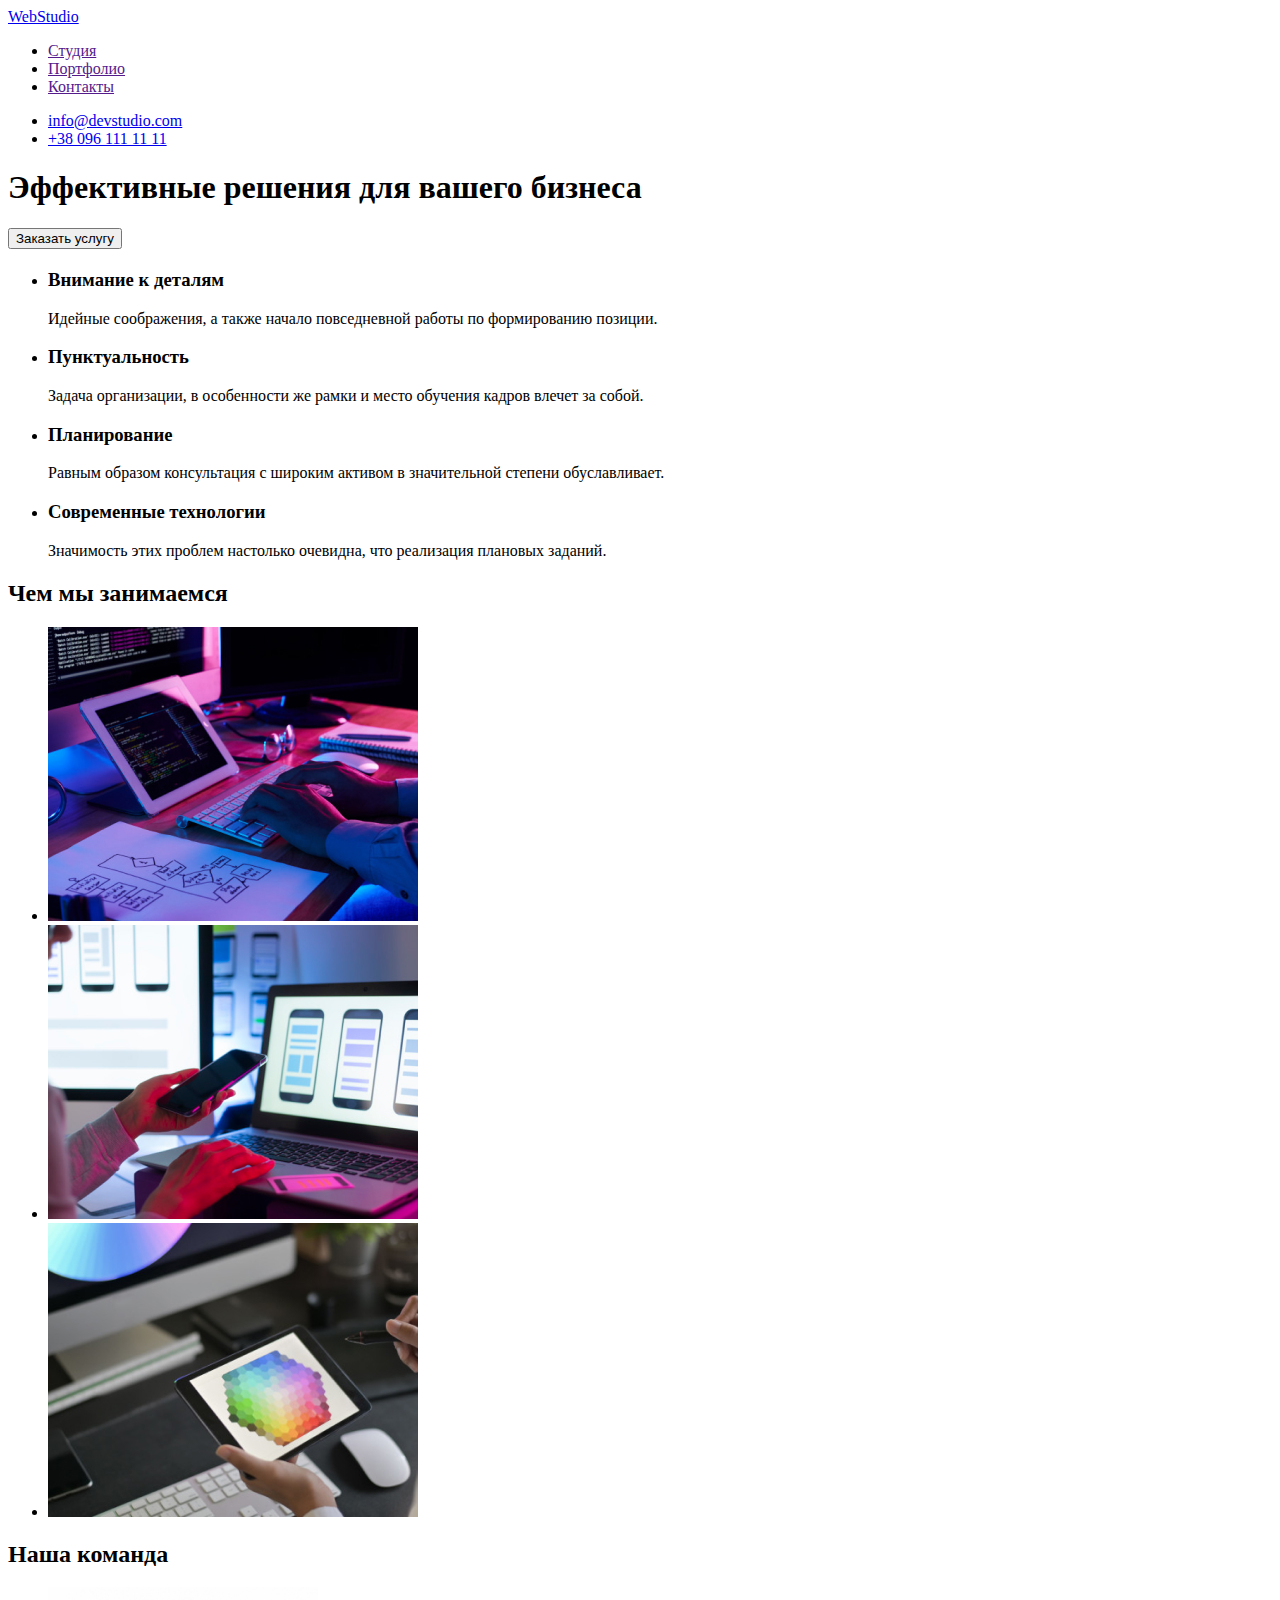
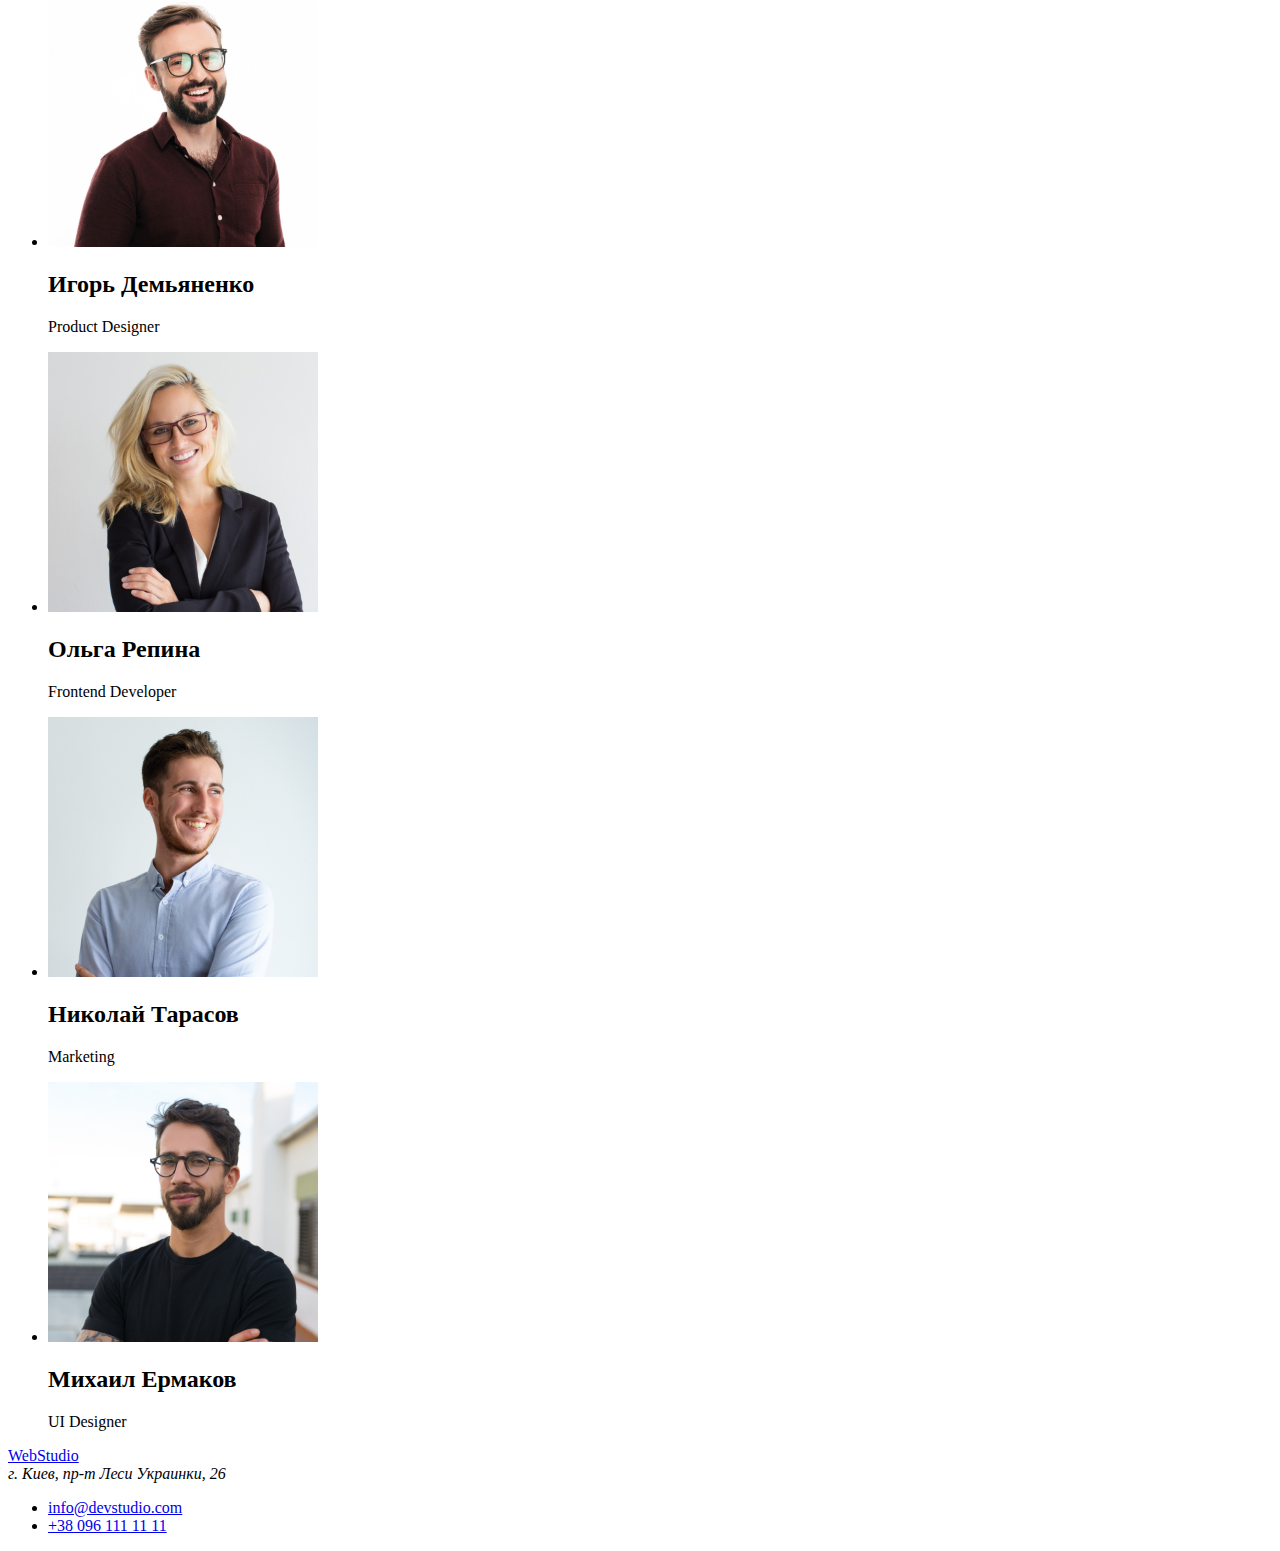
==== index.html @ ac0137b0 "начало" ====
<!DOCTYPE html>
<html lang="ru">
<head>
    <meta charset="UTF-8">
    <meta name="viewport" content="width=device-width, initial-scale=1.0">
    <title>Cтудия</title>
</head>
<body>
    <!--Шапка сторінки-->
<header>
    <nav>
        <a href="/">WebStudio</a>
         <ul>
            <li><a href="">Студия</a></li>
            <li><a href="">Портфолио</a></li>
            <li><a href="">Контакты</a></li>
         </ul>
    </nav>
    <ul>
        <li><a href="mailto:info@devstudio.com">info@devstudio.com</a></li>
        <li><a href="tell:+380961111111">+38 096 111 11 11</a></li>
    </ul>
</header>
     <!--Заголовок-->
    <main>
    <section>
      <h1>Эффективные решения для вашего бизнеса</h1>
      <button type="button">Заказать услугу</button>
    </section>
    <!-- Наші переваги -->
    <section>
        <h2></h2>
        <ul>
            <li>
               <h3>Внимание к деталям</h3>
               <p>Идейные соображения, а также начало повседневной работы по формированию позиции.</p>
            </li>
         <li>
              <h3>Пунктуальность</h3>
              <p>Задача организации, в особенности же рамки и место обучения кадров влечет за собой.</p>
         </li>
        <li>
             <h3>Планирование</h3>
             <p>Равным образом консультация с широким активом в значительной степени обуславливает.</p>
        </li>
        <li>
             <h3>Современные технологии</h3>
             <p>Значимость этих проблем настолько очевидна, что реализация плановых заданий.</p>
        </li>
        </ul>
    </section>
    <!-- Чим ми займаємось -->
    <section>
        <h2>Чем мы занимаемся</h2>
        <ul>
            <li>
                <img src="./img/пічатає.jpg" width="370" alt="печатає"/>
            </li>
            <li>
                <img src="./img/телефон_в_руках.jpg" width="370" alt="телефон в руках"/>
            </li>
            <li>
                <img src="./img/цвітова_гама_на_планшети.jpg" width="370" alt="цвітова гама"/>
            </li>
        </ul>       
    </section>
    <section>
        <h2>Наша команда</h2>
        <ul>
            <li>
                <img src="./img/Демьяненко.jpg" width="270" alt="Бородатий мужчина"/>
                <h2>Игорь Демьяненко</h2>
                <p>Product Designer</p>
            </li>
            <li>
                <img src="./img/ОльгаРепина.jpg" width="270" alt="Женщина"/>
                <h2>Ольга Репина</h2>
                <p>Frontend Developer</p>
            </li>
            <li>
                <img src="./img/Н.Тарасов.jpg" width="270" alt="Маркетолог"/>
                <h2>Николай Тарасов</h2>
                <p>Marketing</p>
            </li>
            <li>
                <img src="./img/Єрмаков.jpg" width="270" alt="Інженер"/>
                <h2>Михаил Ермаков</h2>
                <p>UI Designer</p>
            </li>
        </ul>
    </section>
    </main>
    <footer>
        <a href="/">WebStudio</a>
        <address>
            г. Киев, пр-т Леси Украинки, 26
        </address>
        <!-- Контакти -->
        <ul>
            <li><a href="mailto:info@devstudio.com">info@devstudio.com</a></li>
            <li><a href="tell:+380961111111">+38 096 111 11 11</a></li>
        </ul>
    </footer>
</body>
</html>
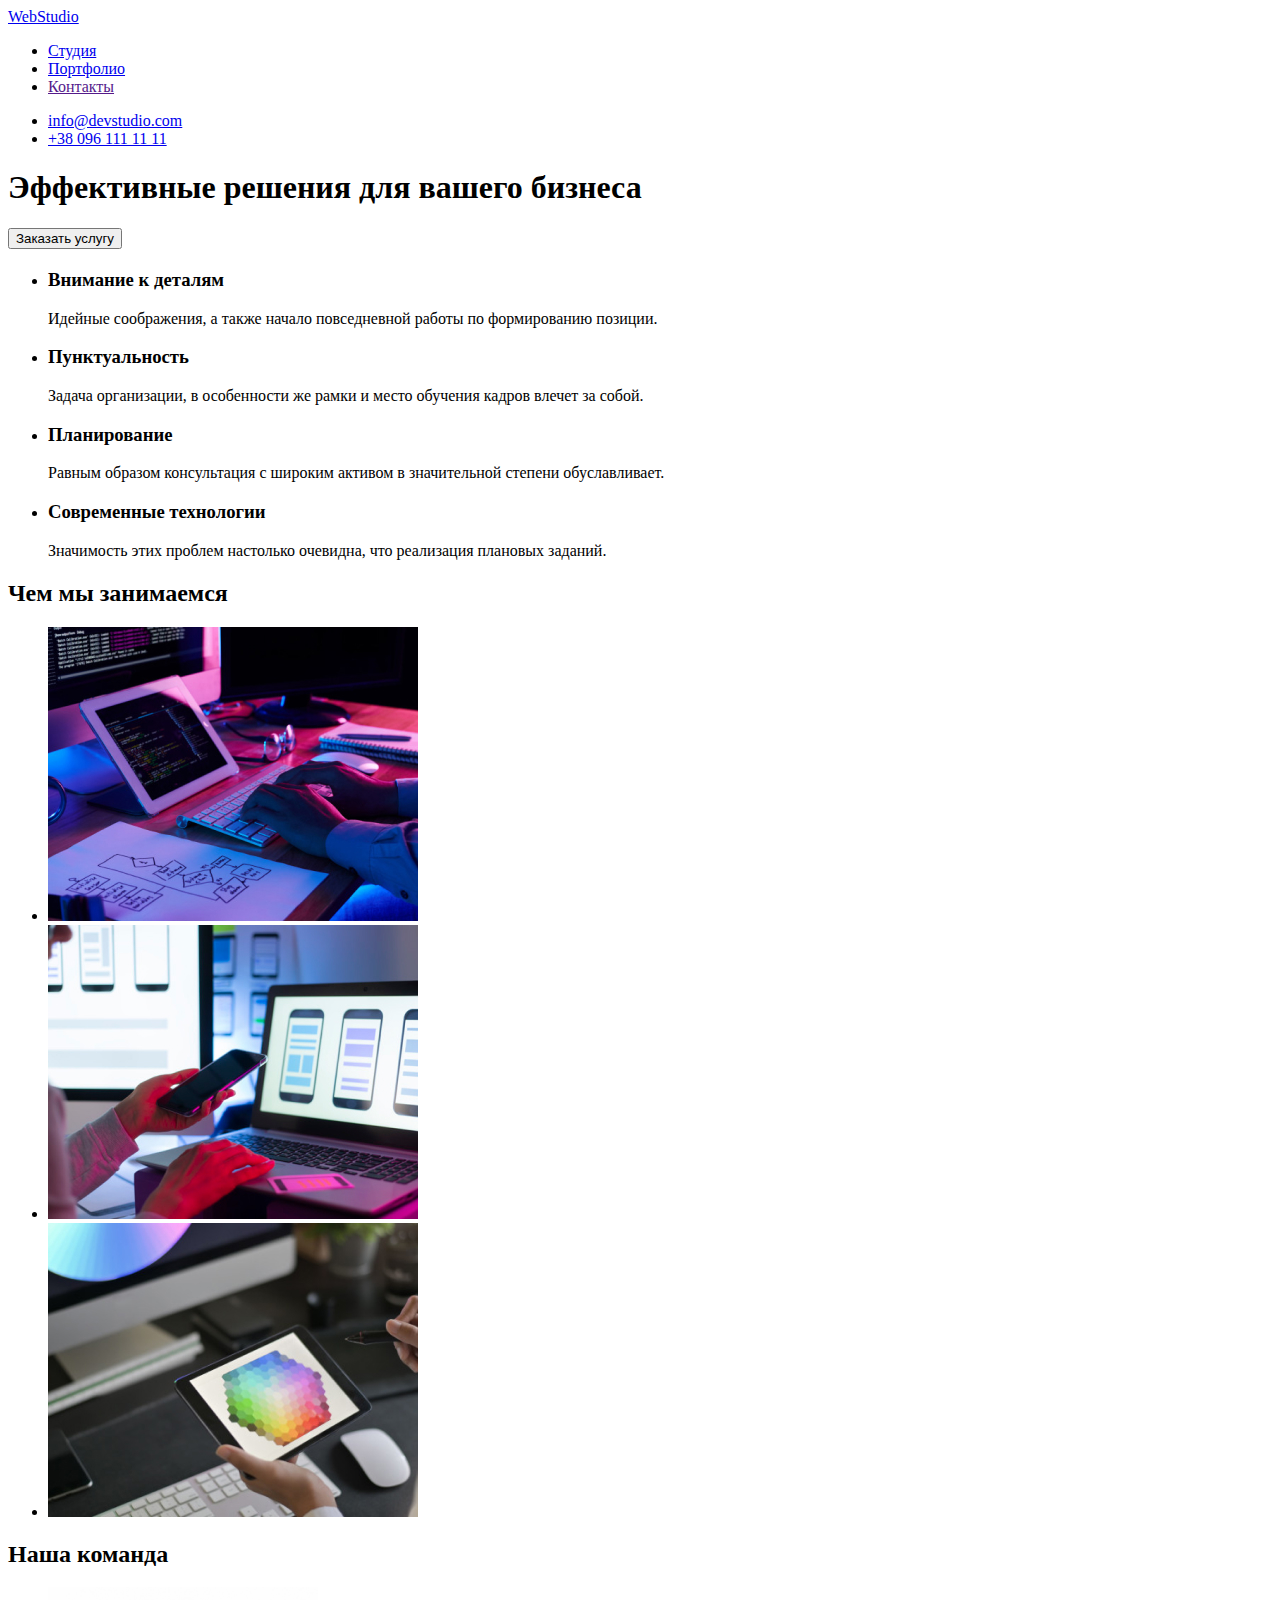
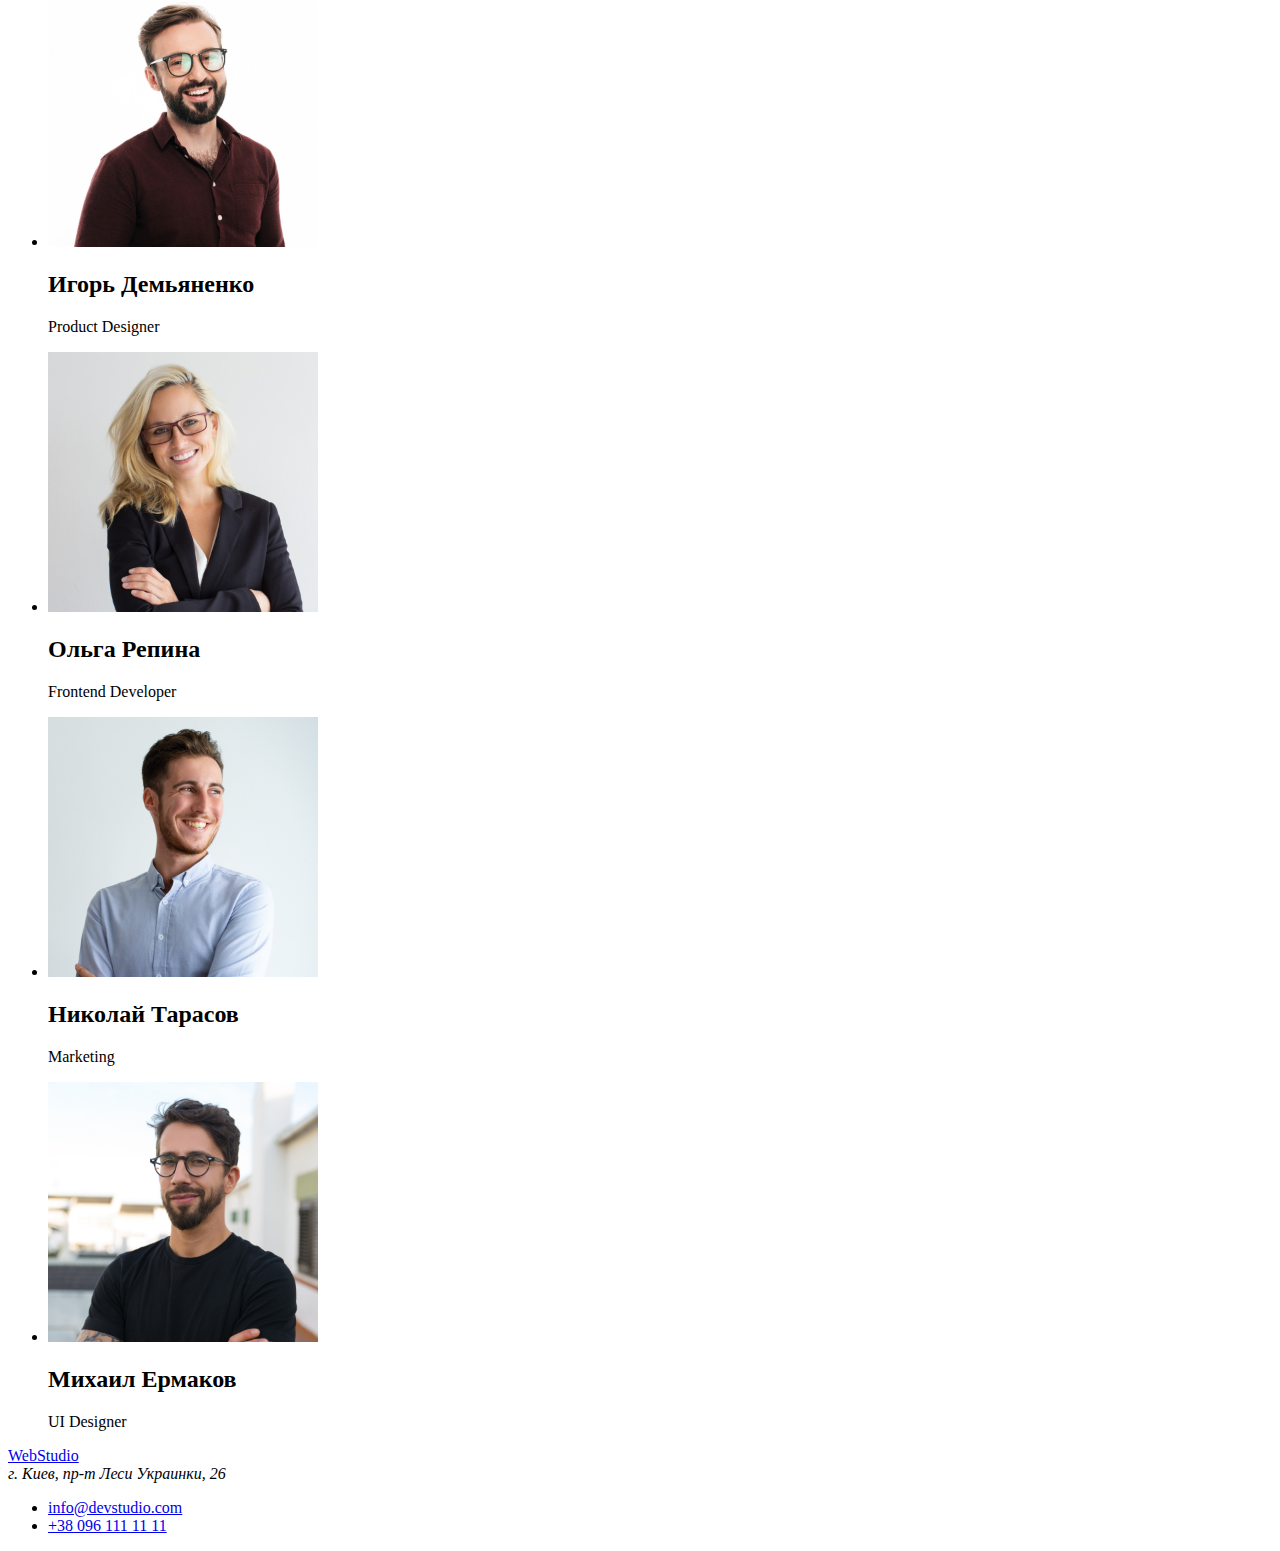
==== commit f95fced5: "портфолио" ====
--- a/index.html
+++ b/index.html
@@ -11,8 +11,8 @@
     <nav>
         <a href="/">WebStudio</a>
          <ul>
-            <li><a href="">Студия</a></li>
-            <li><a href="">Портфолио</a></li>
+            <li><a href="./index.html">Студия</a></li>
+            <li><a href="./Портфолио.html">Портфолио</a></li>
             <li><a href="">Контакты</a></li>
          </ul>
     </nav>
@@ -90,6 +90,7 @@
         </ul>
     </section>
     </main>
+    <!--Футер-->
     <footer>
         <a href="/">WebStudio</a>
         <address>
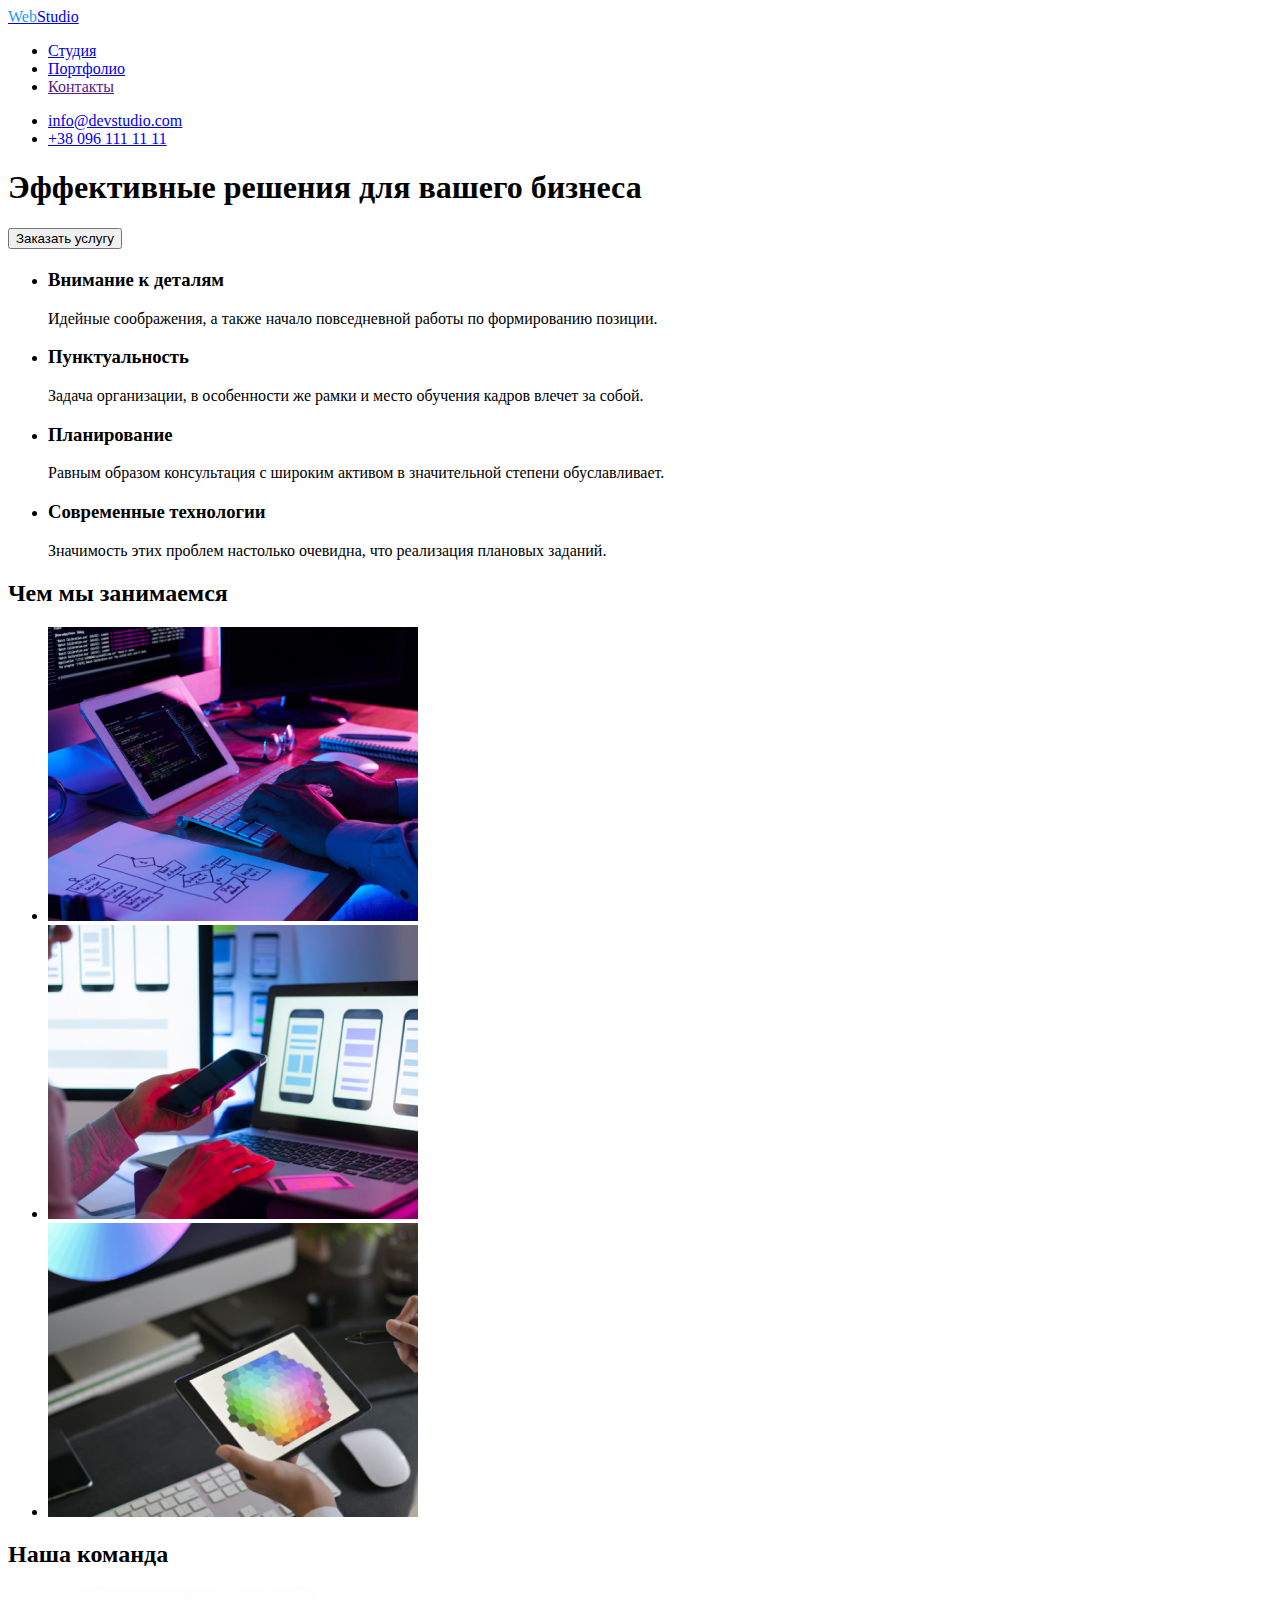
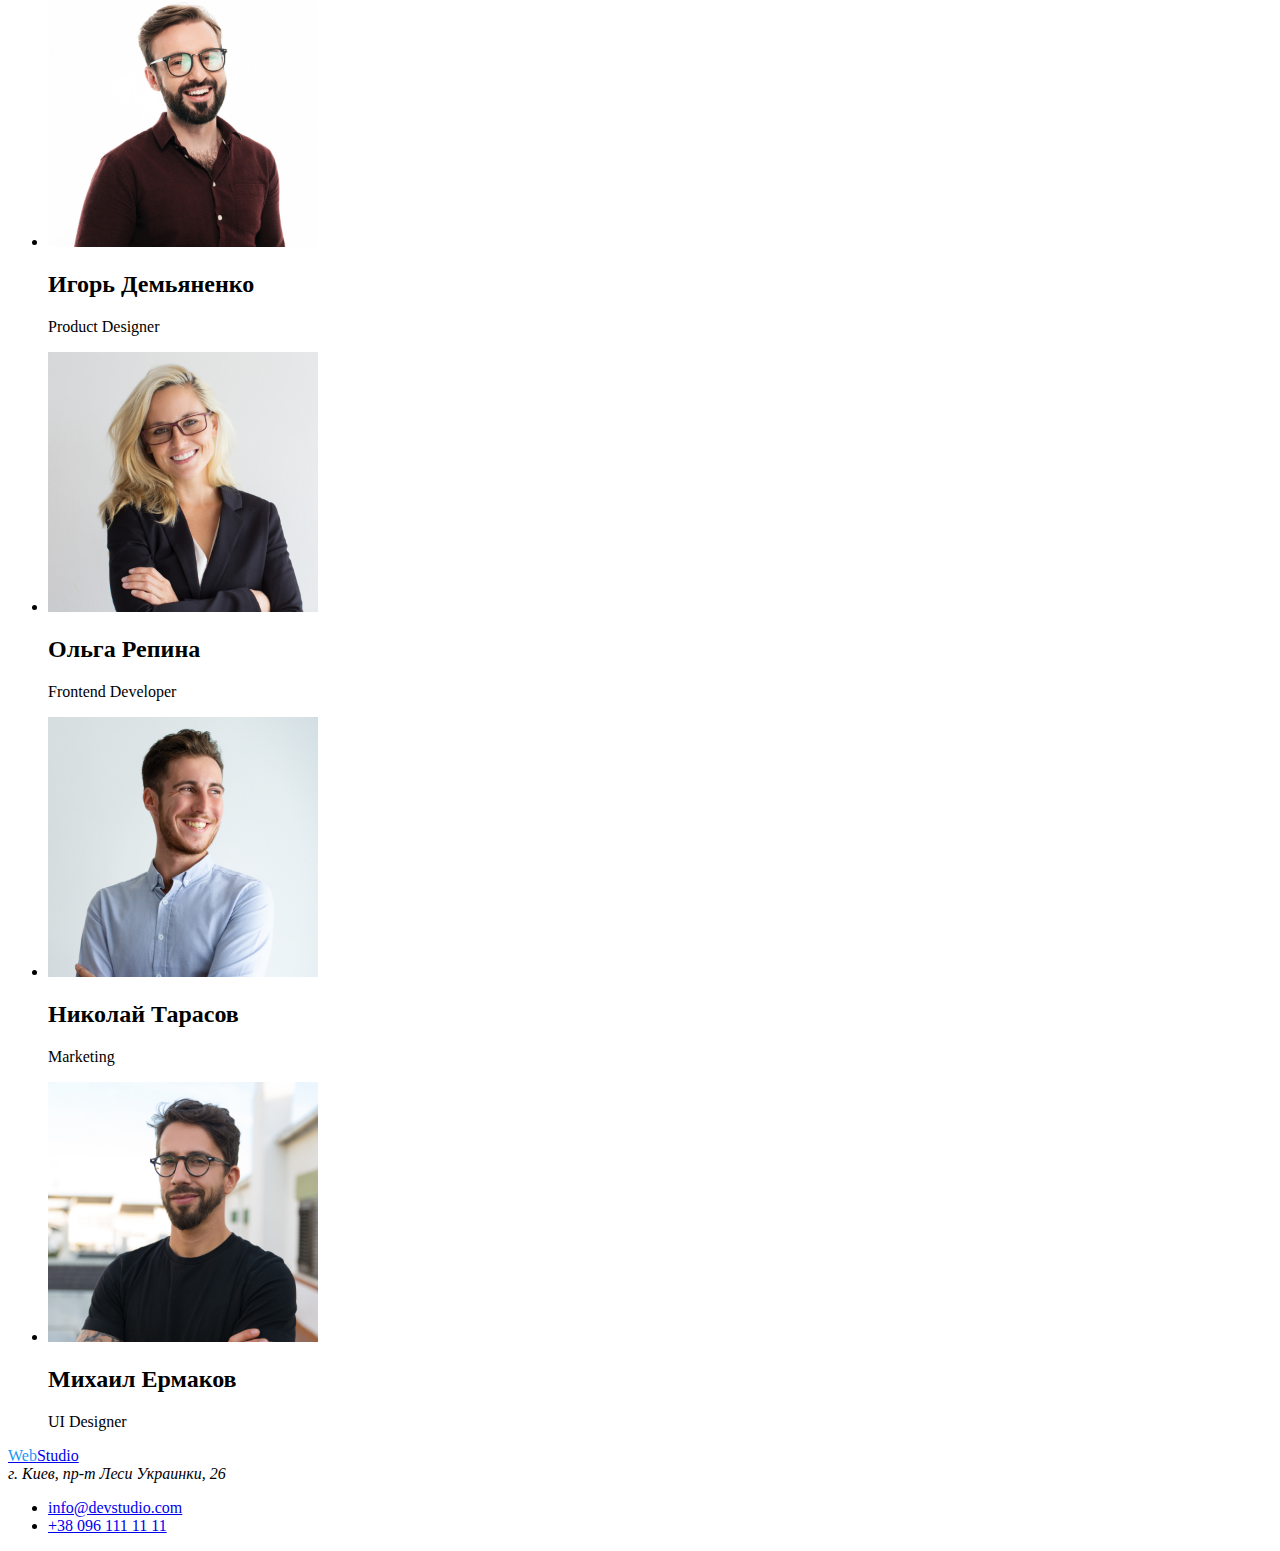
==== commit 77e5c603: "css" ====
--- a/index.html
+++ b/index.html
@@ -3,16 +3,18 @@
 <head>
     <meta charset="UTF-8">
     <meta name="viewport" content="width=device-width, initial-scale=1.0">
+    <link rel="stylesheet" href="./CSS/style.css">
+    <link rel="preconnect" href="https://fonts.gstatic.com">
     <title>Cтудия</title>
 </head>
 <body>
     <!--Шапка сторінки-->
 <header>
     <nav>
-        <a href="/">WebStudio</a>
+        <a class="logo-header" href="/"><span class="logo-web">Web</span><span class="logo-studio">Studio</span></a>
          <ul>
             <li><a href="./index.html">Студия</a></li>
-            <li><a href="./Портфолио.html">Портфолио</a></li>
+            <li><a href="./Portfolio.html">Портфолио</a></li>
             <li><a href="">Контакты</a></li>
          </ul>
     </nav>
@@ -92,7 +94,7 @@
     </main>
     <!--Футер-->
     <footer>
-        <a href="/">WebStudio</a>
+        <a class="logo-footer" href="/"><span class="logo-web">Web</span><span class="logo-header">Studio</span></a>
         <address>
             г. Киев, пр-т Леси Украинки, 26
         </address>
--- a/CSS/style.css
+++ b/CSS/style.css
@@ -0,0 +1,15 @@
+.body {
+  background-color: #e5e5e5;
+  color: #757575;
+  font-family: "Roboto", sans-serif;
+  font-size: 14px;
+  line-height: 1.71;
+  letter-spacing: 0.03em;
+}
+.logo-header {
+}
+.logo-web {
+  color: #2196f3;
+}
+.logo-studio {
+}
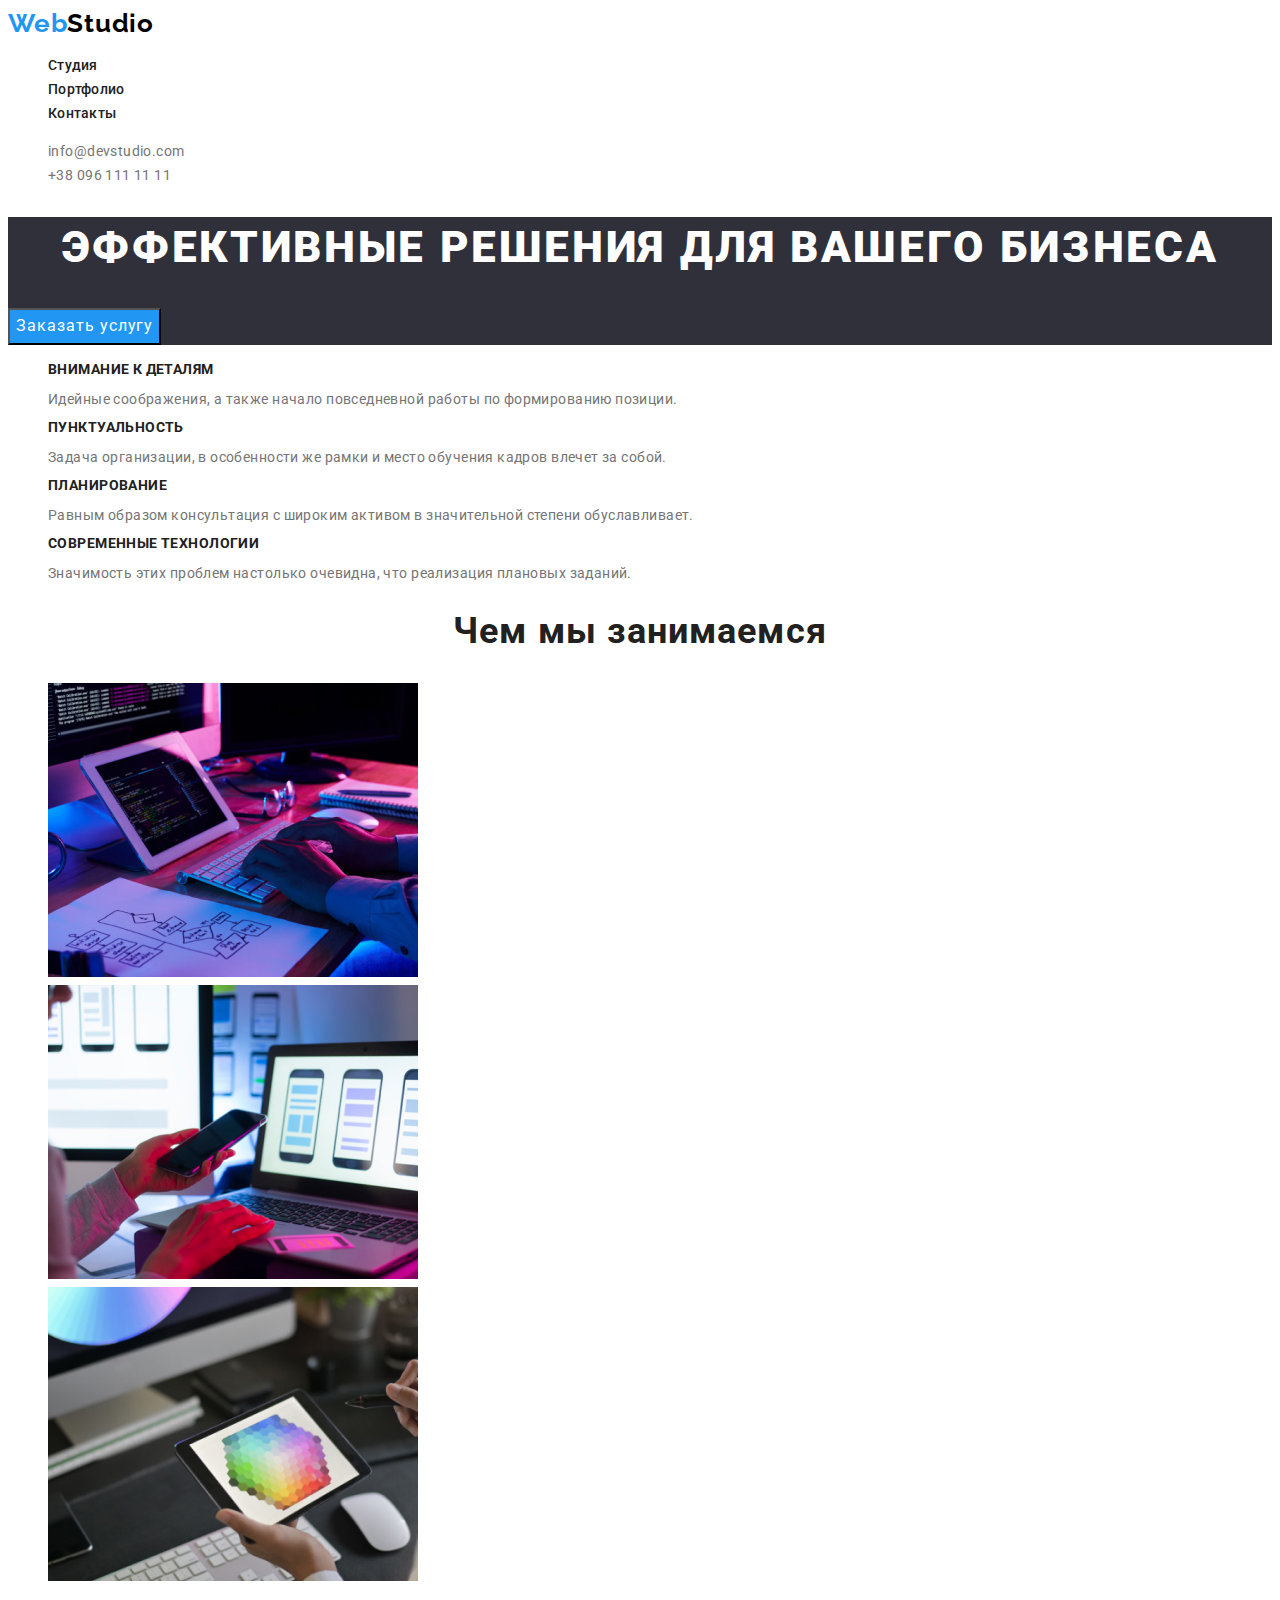
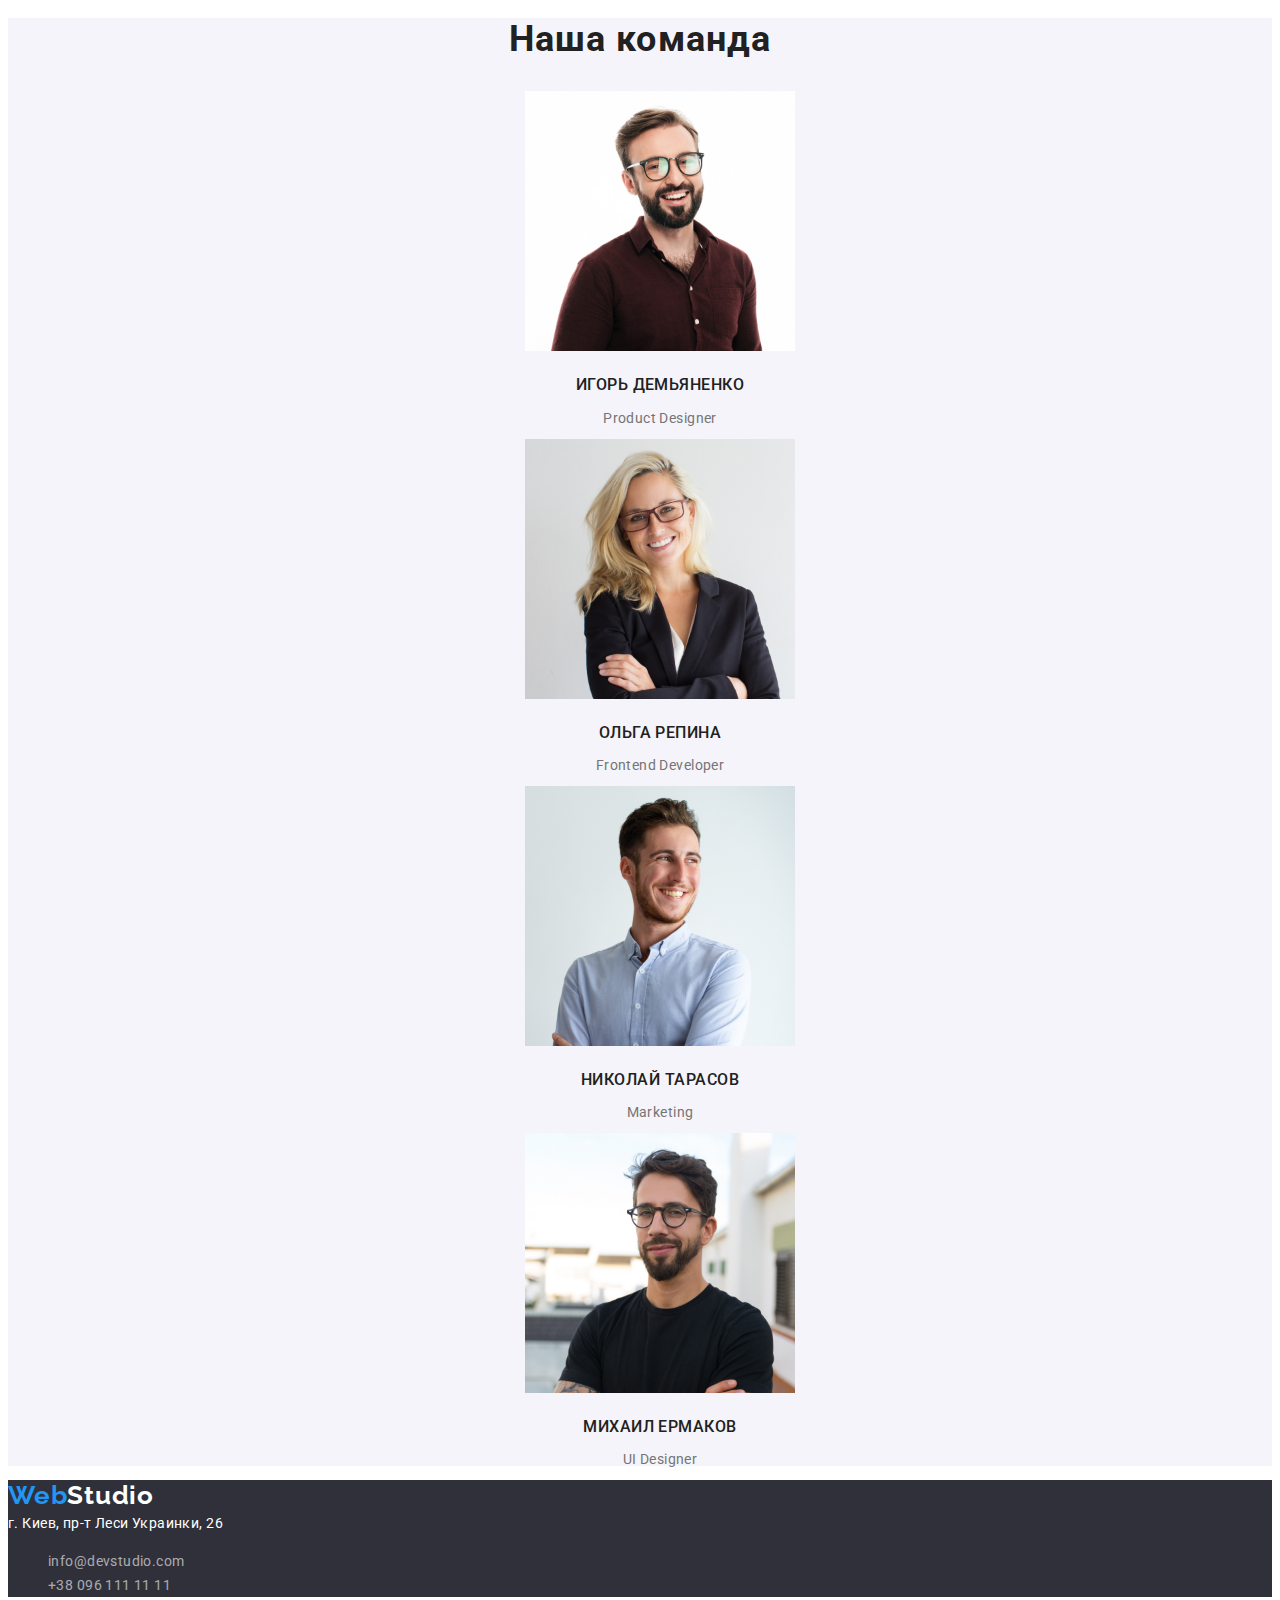
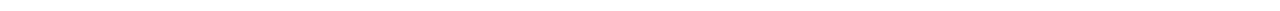
==== commit 1cbe62ea: "css" ====
--- a/index.html
+++ b/index.html
@@ -3,8 +3,9 @@
 <head>
     <meta charset="UTF-8">
     <meta name="viewport" content="width=device-width, initial-scale=1.0">
+    <link rel="preconnect" href="https://fonts.gstatic.com">
+    <link rel="stylesheet" href="https://fonts.googleapis.com/css2?family=Oleo+Script&family=Raleway:wght@700&family=Roboto:wght@400;500;700;900&display=swap">
     <link rel="stylesheet" href="./CSS/style.css">
-    <link rel="preconnect" href="https://fonts.gstatic.com">
     <title>Cтудия</title>
 </head>
 <body>
@@ -13,21 +14,21 @@
     <nav>
         <a class="logo-header" href="/"><span class="logo-web">Web</span><span class="logo-studio">Studio</span></a>
          <ul>
-            <li><a href="./index.html">Студия</a></li>
-            <li><a href="./Portfolio.html">Портфолио</a></li>
-            <li><a href="">Контакты</a></li>
+            <li><a class="link-header" href="./index.html">Студия</a></li>
+            <li><a class="link-header" href="./Portfolio.html">Портфолио</a></li>
+            <li><a class="link-header" href="">Контакты</a></li>
          </ul>
     </nav>
     <ul>
-        <li><a href="mailto:info@devstudio.com">info@devstudio.com</a></li>
-        <li><a href="tell:+380961111111">+38 096 111 11 11</a></li>
+        <li><a class="link-contacts" href="mailto:info@devstudio.com">info@devstudio.com</a></li>
+        <li><a class="link-contacts" href="tell:+380961111111">+38 096 111 11 11</a></li>
     </ul>
 </header>
      <!--Заголовок-->
     <main>
-    <section>
-      <h1>Эффективные решения для вашего бизнеса</h1>
-      <button type="button">Заказать услугу</button>
+    <section class="hero">
+      <h1 class="hero-main">Эффективные решения для вашего бизнеса</h1>
+      <button class="button" type="button">Заказать услугу</button>
     </section>
     <!-- Наші переваги -->
     <section>
@@ -35,25 +36,25 @@
         <ul>
             <li>
                <h3>Внимание к деталям</h3>
-               <p>Идейные соображения, а также начало повседневной работы по формированию позиции.</p>
+               <p class="text">Идейные соображения, а также начало повседневной работы по формированию позиции.</p>
             </li>
          <li>
               <h3>Пунктуальность</h3>
-              <p>Задача организации, в особенности же рамки и место обучения кадров влечет за собой.</p>
+              <p class="text">Задача организации, в особенности же рамки и место обучения кадров влечет за собой.</p>
          </li>
         <li>
              <h3>Планирование</h3>
-             <p>Равным образом консультация с широким активом в значительной степени обуславливает.</p>
+             <p class="text">Равным образом консультация с широким активом в значительной степени обуславливает.</p>
         </li>
         <li>
              <h3>Современные технологии</h3>
-             <p>Значимость этих проблем настолько очевидна, что реализация плановых заданий.</p>
+             <p class="text">Значимость этих проблем настолько очевидна, что реализация плановых заданий.</p>
         </li>
         </ul>
     </section>
     <!-- Чим ми займаємось -->
     <section>
-        <h2>Чем мы занимаемся</h2>
+        <h2 class="work">Чем мы занимаемся</h2>
         <ul>
             <li>
                 <img src="./img/пічатає.jpg" width="370" alt="печатає"/>
@@ -66,42 +67,42 @@
             </li>
         </ul>       
     </section>
-    <section>
-        <h2>Наша команда</h2>
+    <section class="team">
+        <h2 class="our-team">Наша команда</h2>
         <ul>
-            <li>
+            <li class="team-hero">
                 <img src="./img/Демьяненко.jpg" width="270" alt="Бородатий мужчина"/>
-                <h2>Игорь Демьяненко</h2>
-                <p>Product Designer</p>
+                <h3 class="name-hero">Игорь Демьяненко</h3>
+                <p class="text">Product Designer</p>
             </li>
-            <li>
+            <li class="team-hero">
                 <img src="./img/ОльгаРепина.jpg" width="270" alt="Женщина"/>
-                <h2>Ольга Репина</h2>
-                <p>Frontend Developer</p>
+                <h3  class="name-hero">Ольга Репина</h3>
+                <p class="text">Frontend Developer</p>
             </li>
-            <li>
+            <li class="team-hero">
                 <img src="./img/Н.Тарасов.jpg" width="270" alt="Маркетолог"/>
-                <h2>Николай Тарасов</h2>
-                <p>Marketing</p>
+                <h3 class="name-hero">Николай Тарасов</h3>
+                <p class="text">Marketing</p>
             </li>
-            <li>
+            <li class="team-hero">
                 <img src="./img/Єрмаков.jpg" width="270" alt="Інженер"/>
-                <h2>Михаил Ермаков</h2>
-                <p>UI Designer</p>
+                <h3 class="name-hero">Михаил Ермаков</h3>
+                <p class="text">UI Designer</p>
             </li>
         </ul>
     </section>
     </main>
     <!--Футер-->
-    <footer>
-        <a class="logo-footer" href="/"><span class="logo-web">Web</span><span class="logo-header">Studio</span></a>
-        <address>
+    <footer class="footer">
+        <a class="logo-footer" href="/"><span class="logo-web">Web</span><span class="logo">Studio</span></a><br>
+        <addressn class="addressn">
             г. Киев, пр-т Леси Украинки, 26
         </address>
         <!-- Контакти -->
         <ul>
-            <li><a href="mailto:info@devstudio.com">info@devstudio.com</a></li>
-            <li><a href="tell:+380961111111">+38 096 111 11 11</a></li>
+            <li><a class="link-footer" href="mailto:info@devstudio.com">info@devstudio.com</a></li>
+            <li><a class="link-footer" href="tell:+380961111111">+38 096 111 11 11</a></li>
         </ul>
     </footer>
 </body>
--- a/CSS/style.css
+++ b/CSS/style.css
@@ -1,15 +1,172 @@
-.body {
-  background-color: #e5e5e5;
-  color: #757575;
+body {
+  background-color: #ffffff;
+  color: #212121;
   font-family: "Roboto", sans-serif;
   font-size: 14px;
   line-height: 1.71;
   letter-spacing: 0.03em;
+  text-transform: none;
 }
+
 .logo-header {
+  font-family: "Raleway";
+  font-style: normal;
+  font-weight: 700;
+  font-size: 26px;
+  line-height: 1.2;
+  letter-spacing: 0.03em;
 }
 .logo-web {
   color: #2196f3;
 }
 .logo-studio {
+  color: black;
 }
+li {
+  list-style: none;
+}
+
+a {
+  text-decoration: none;
+}
+
+.link-header {
+  color: #212121;
+  font-style: normal;
+  font-weight: 500;
+  font-size: 14px;
+  line-height: 1.14;
+  letter-spacing: 0.02em;
+}
+
+.link-header:hover,
+.link-header:focus {
+  color: #2196f3;
+}
+.link-contacts,
+.link-contacts {
+  color: #757575;
+}
+.link-contacts:hover,
+.link-contacts:focus {
+  color: #2196f3;
+}
+
+.hero {
+  background: #2f303a;
+  text-align: center;
+}
+
+.hero-main {
+  color: #ffffff;
+  font-style: normal;
+  font-weight: 900;
+  font-size: 44px;
+  line-height: 1.4;
+  letter-spacing: 0.06em;
+  text-transform: uppercase;
+}
+
+.button {
+  background-color: #2196f3;
+  color: #ffffff;
+  font-family: inherit;
+  font-style: normal;
+  font: weight 700;
+  font-size: 16px;
+  line-height: 1.9;
+  display: flex;
+  align-items: center;
+  letter-spacing: 0.06em;
+}
+
+.work {
+  color: #212121;
+  text-align: center;
+  font-style: normal;
+  font-weight: bold;
+  font-size: 36px;
+  line-height: 1.2;
+  letter-spacing: 0.03em;
+}
+
+.team {
+  background: #f5f4fa;
+}
+.our-team {
+  color: #212121;
+  font-style: normal;
+  font-weight: 700;
+  font-size: 36px;
+  line-height: 1.2;
+  text-align: center;
+  letter-spacing: 0.03em;
+}
+
+h3 {
+  color: #212121;
+  font-weight: 700;
+  font-size: 14px;
+  line-height: 1.14;
+  letter-spacing: 0.03em;
+  text-transform: uppercase;
+}
+
+.text {
+  color: #757575;
+  font-style: normal;
+  font-weight: normal;
+  font-size: 14px;
+  line-height: 1;
+  letter-spacing: 0.03em;
+}
+
+.team-hero {
+  background: url(4853.jpg);
+  border-radius: 0px;
+  text-align: center;
+}
+.name-hero {
+  color: #212121;
+  font-style: normal;
+  font-weight: 500;
+  font-size: 16px;
+  line-height: 1.2;
+  text-align: center;
+  letter-spacing: 0.03em;
+}
+
+.footer {
+  background-color: #2f303a;
+}
+
+.logo {
+  color: #ffffff;
+}
+
+.logo-footer {
+  font-family: "Raleway";
+  font-style: normal;
+  font-weight: 700;
+  font-size: 26px;
+  line-height: 1.2;
+  letter-spacing: 0.03em;
+}
+
+.addressn {
+  color: #ffffff;
+  font-style: normal;
+  font-weight: 400;
+  font-size: 14px;
+  line-height: 1.7;
+  letter-spacing: 0.03em;
+}
+
+.link-footer {
+  color: rgba(255, 255, 255, 0.6);
+  font-style: normal;
+  font-weight: 400;
+  font-size: 14px;
+  line-height: 1.7;
+  letter-spacing: 0.03em;
+}
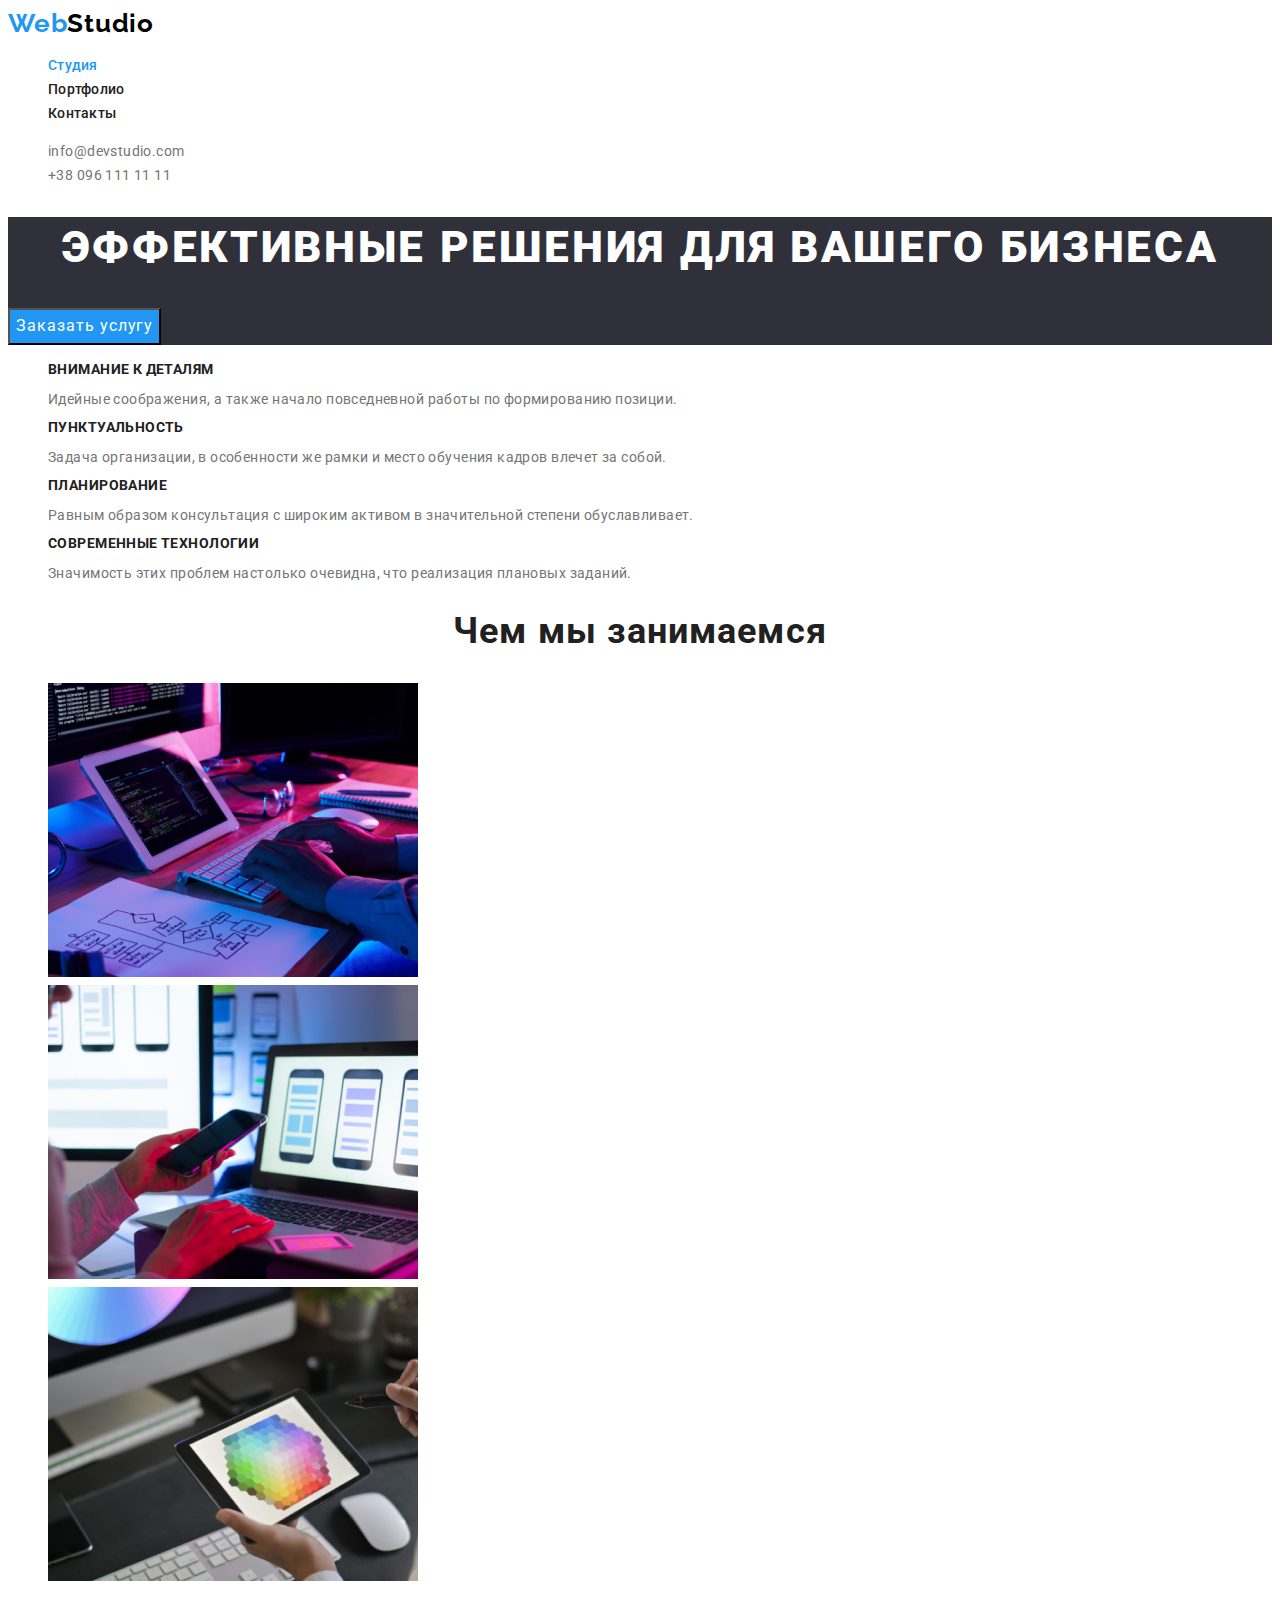
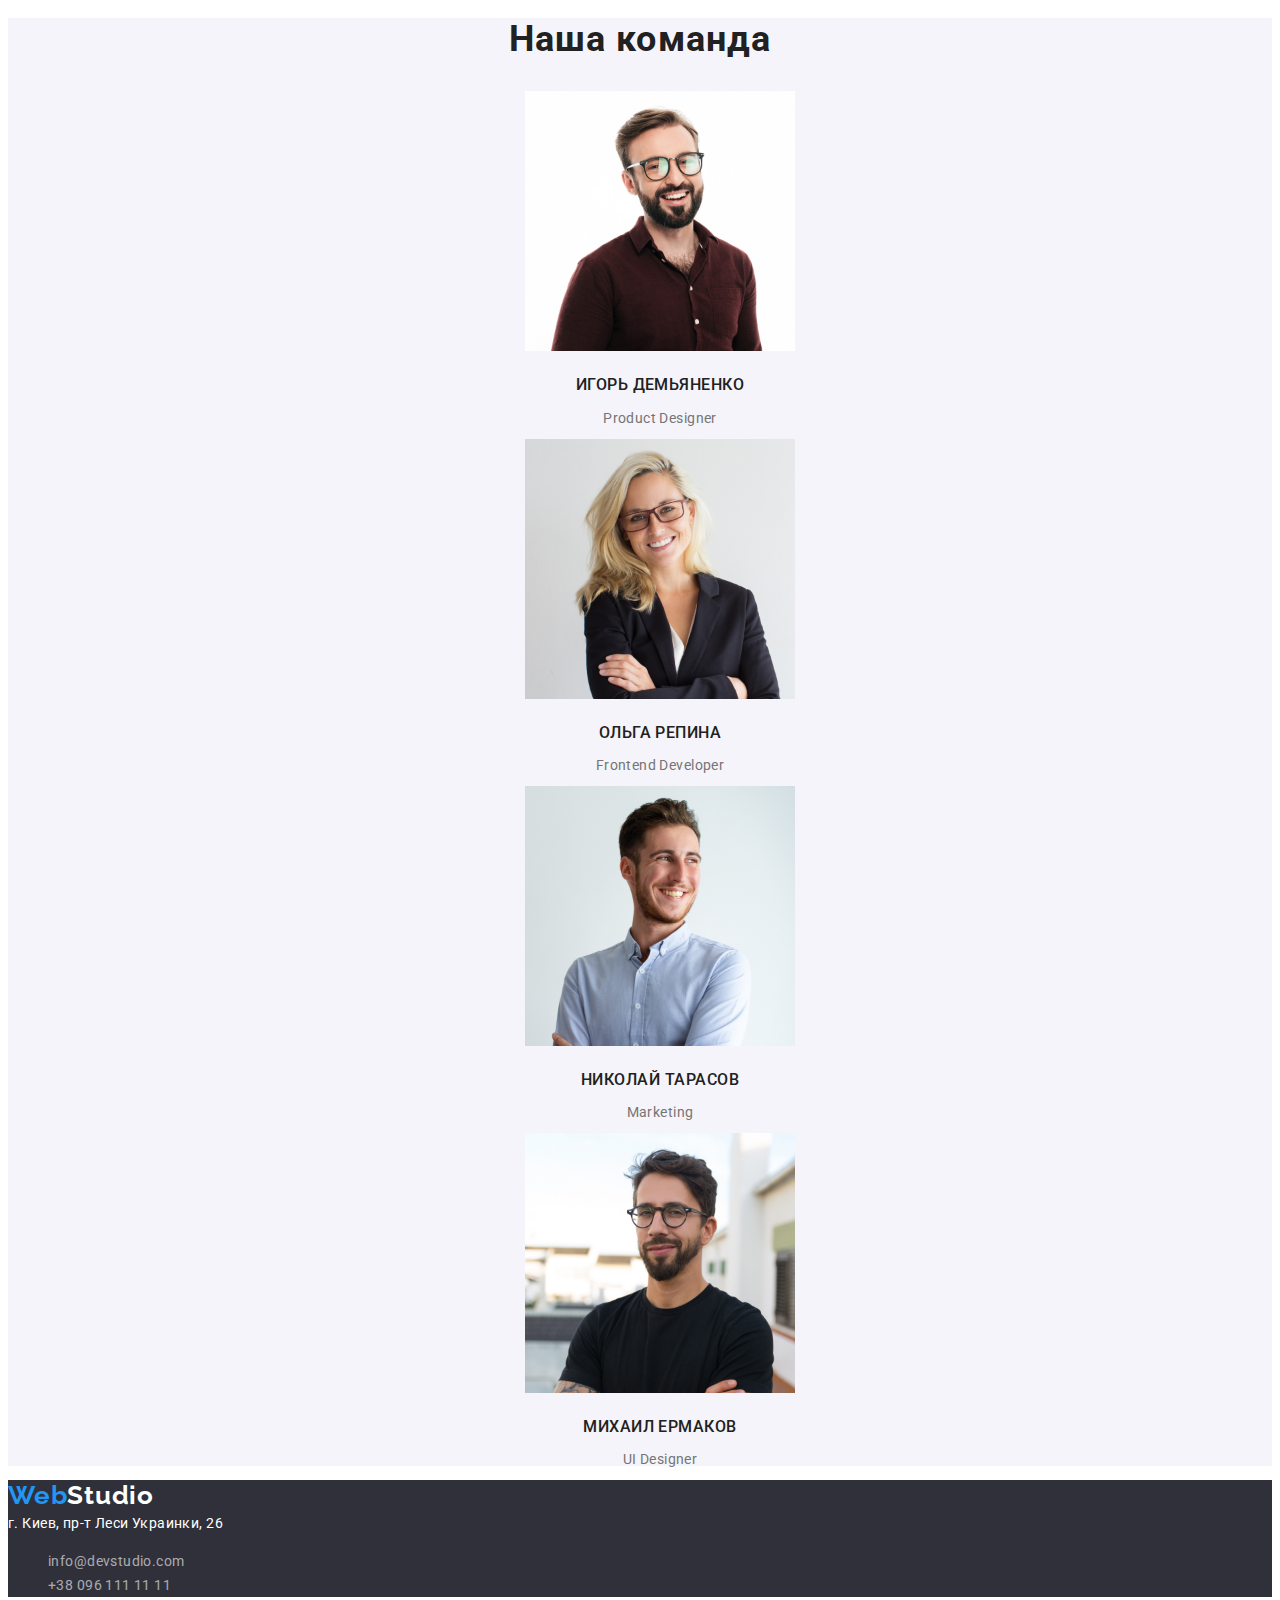
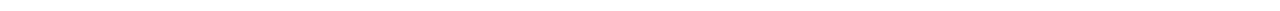
==== commit 958a9ed2: "доробив" ====
--- a/index.html
+++ b/index.html
@@ -11,10 +11,10 @@
 <body>
     <!--Шапка сторінки-->
 <header>
-    <nav>
+    <nav >
         <a class="logo-header" href="/"><span class="logo-web">Web</span><span class="logo-studio">Studio</span></a>
-         <ul>
-            <li><a class="link-header" href="./index.html">Студия</a></li>
+         <ul class="site-nav list">
+            <li><a class="link-header current " href="./index.html">Студия</a></li>
             <li><a class="link-header" href="./Portfolio.html">Портфолио</a></li>
             <li><a class="link-header" href="">Контакты</a></li>
          </ul>
--- a/CSS/style.css
+++ b/CSS/style.css
@@ -7,7 +7,7 @@
   letter-spacing: 0.03em;
   text-transform: none;
 }
-
+/*header*/
 .logo-header {
   font-family: "Raleway";
   font-style: normal;
@@ -28,6 +28,10 @@
 
 a {
   text-decoration: none;
+}
+
+.site-nav.link-header.current {
+  color: #2196f3;
 }
 
 .link-header {
@@ -52,6 +56,10 @@
   color: #2196f3;
 }
 
+.link-header.current {
+  color: #2196f3;
+}
+/*hero*/
 .hero {
   background: #2f303a;
   text-align: center;
@@ -79,7 +87,7 @@
   align-items: center;
   letter-spacing: 0.06em;
 }
-
+/*Чем ми занимаемся*/
 .work {
   color: #212121;
   text-align: center;
@@ -89,7 +97,7 @@
   line-height: 1.2;
   letter-spacing: 0.03em;
 }
-
+/*команда*/
 .team {
   background: #f5f4fa;
 }
@@ -135,7 +143,7 @@
   text-align: center;
   letter-spacing: 0.03em;
 }
-
+/*Footer*/
 .footer {
   background-color: #2f303a;
 }
@@ -170,3 +178,48 @@
   line-height: 1.7;
   letter-spacing: 0.03em;
 }
+
+.button-portfolio {
+  font-family: "Roboto";
+  font-style: normal;
+  font-weight: 500;
+  font-size: 16px;
+  line-height: 1.6;
+  letter-spacing: 0.03em;
+  color: #212121;
+  background: #f5f4fa;
+  border-radius: 4px;
+}
+
+.button-all {
+  font-family: "Roboto";
+  font-style: normal;
+  font-weight: 500;
+  font-size: 16px;
+  line-height: 1.6;
+  letter-spacing: 0.03em;
+  color: #ffffff;
+  background: #2196f3;
+  box-shadow: 0px 3px 1px rgba(0, 0, 0, 0.1), 0px 1px 2px rgba(0, 0, 0, 0.08),
+    0px 2px 2px rgba(0, 0, 0, 0.12);
+  border-radius: 4px;
+}
+
+.text-portfolio {
+  font-family: "Roboto";
+  font-style: normal;
+  font-weight: 400;
+  font-size: 16px;
+  line-height: 1.9;
+  color: #757575;
+}
+
+.title {
+  font-family: "Roboto";
+  font-style: normal;
+  font-weight: 700;
+  font-size: 18px;
+  line-height: 2;
+  letter-spacing: 0.06em;
+  color: #212121;
+}
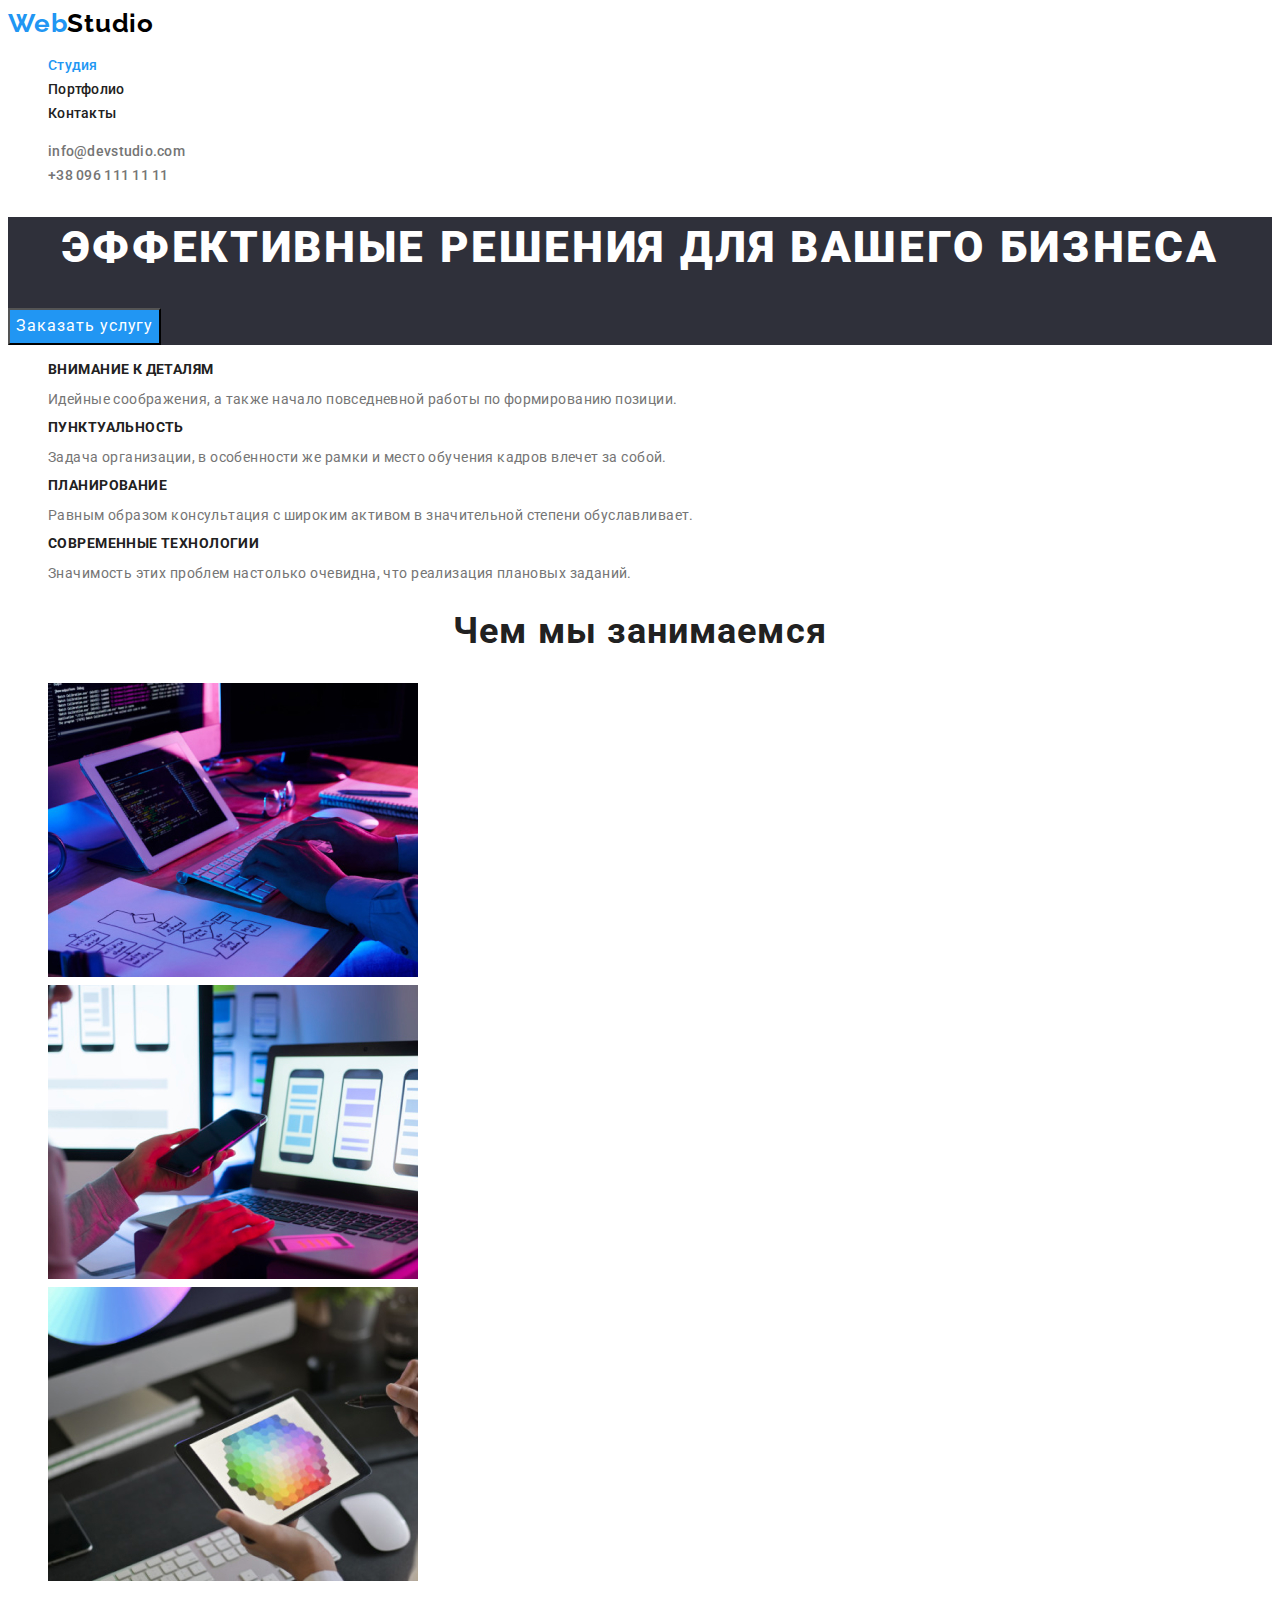
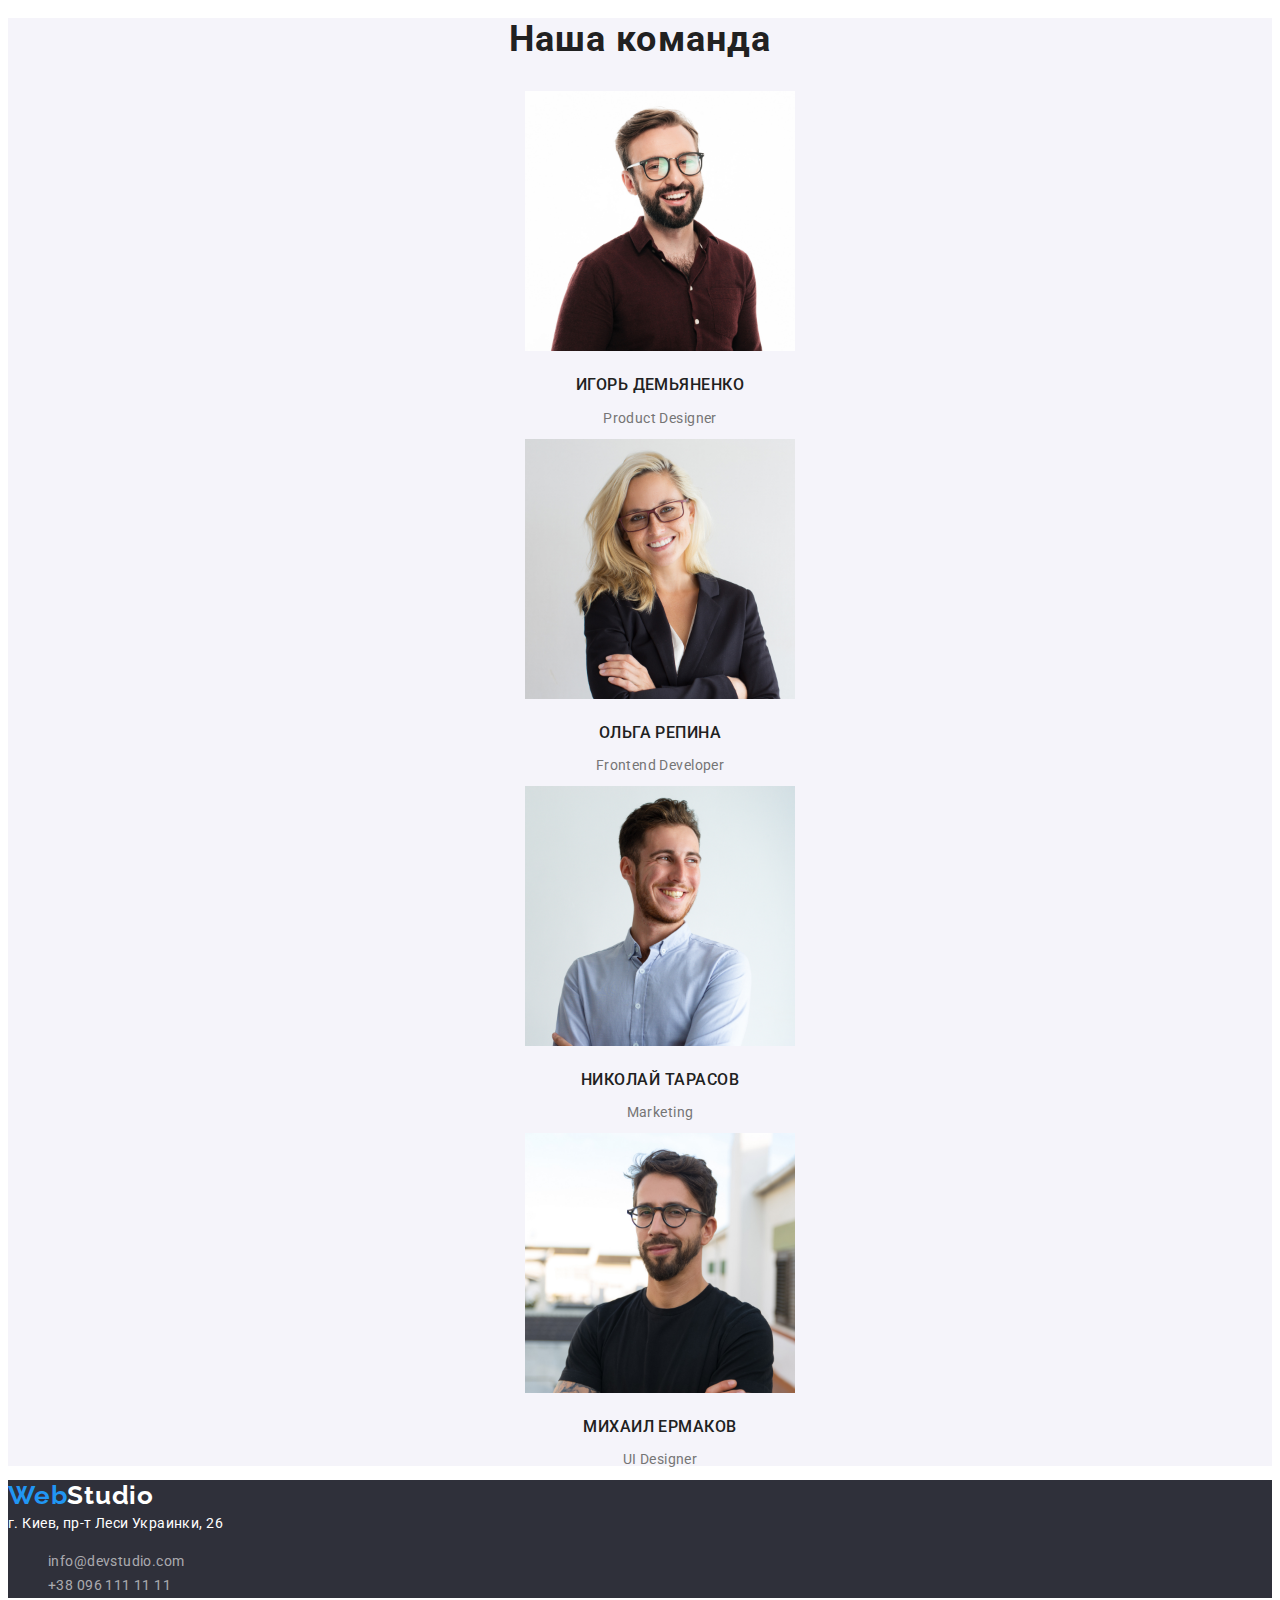
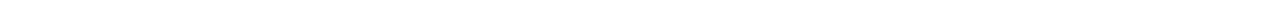
==== commit 709fb12b: "виправив ошибки" ====
--- a/index.html
+++ b/index.html
@@ -72,22 +72,22 @@
         <ul>
             <li class="team-hero">
                 <img src="./img/Демьяненко.jpg" width="270" alt="Бородатий мужчина"/>
-                <h3 class="name-hero">Игорь Демьяненко</h3>
+                <h3 class="name">Игорь Демьяненко</h3>
                 <p class="text">Product Designer</p>
             </li>
             <li class="team-hero">
                 <img src="./img/ОльгаРепина.jpg" width="270" alt="Женщина"/>
-                <h3  class="name-hero">Ольга Репина</h3>
+                <h3  class="name">Ольга Репина</h3>
                 <p class="text">Frontend Developer</p>
             </li>
             <li class="team-hero">
                 <img src="./img/Н.Тарасов.jpg" width="270" alt="Маркетолог"/>
-                <h3 class="name-hero">Николай Тарасов</h3>
+                <h3 class="name">Николай Тарасов</h3>
                 <p class="text">Marketing</p>
             </li>
             <li class="team-hero">
                 <img src="./img/Єрмаков.jpg" width="270" alt="Інженер"/>
-                <h3 class="name-hero">Михаил Ермаков</h3>
+                <h3 class="name">Михаил Ермаков</h3>
                 <p class="text">UI Designer</p>
             </li>
         </ul>
@@ -96,7 +96,7 @@
     <!--Футер-->
     <footer class="footer">
         <a class="logo-footer" href="/"><span class="logo-web">Web</span><span class="logo">Studio</span></a><br>
-        <addressn class="addressn">
+        <address class="address">
             г. Киев, пр-т Леси Украинки, 26
         </address>
         <!-- Контакти -->
--- a/CSS/style.css
+++ b/CSS/style.css
@@ -47,10 +47,16 @@
 .link-header:focus {
   color: #2196f3;
 }
-.link-contacts,
 .link-contacts {
   color: #757575;
-}
+  font-weight: 500;
+  font-size: 14px;
+  line-height: 1.1;
+  letter-spacing: 0.02em;
+
+  color: #757575;
+}
+
 .link-contacts:hover,
 .link-contacts:focus {
   color: #2196f3;
@@ -134,15 +140,15 @@
   border-radius: 0px;
   text-align: center;
 }
-.name-hero {
-  color: #212121;
-  font-style: normal;
-  font-weight: 500;
-  font-size: 16px;
-  line-height: 1.2;
-  text-align: center;
-  letter-spacing: 0.03em;
-}
+.name {
+  font-style: normal;
+  font-weight: 500;
+  font-size: 16px;
+  line-height: 1.2;
+  text-align: center;
+  letter-spacing: 0.03em;
+}
+
 /*Footer*/
 .footer {
   background-color: #2f303a;
@@ -161,7 +167,7 @@
   letter-spacing: 0.03em;
 }
 
-.addressn {
+.address {
   color: #ffffff;
   font-style: normal;
   font-weight: 400;
